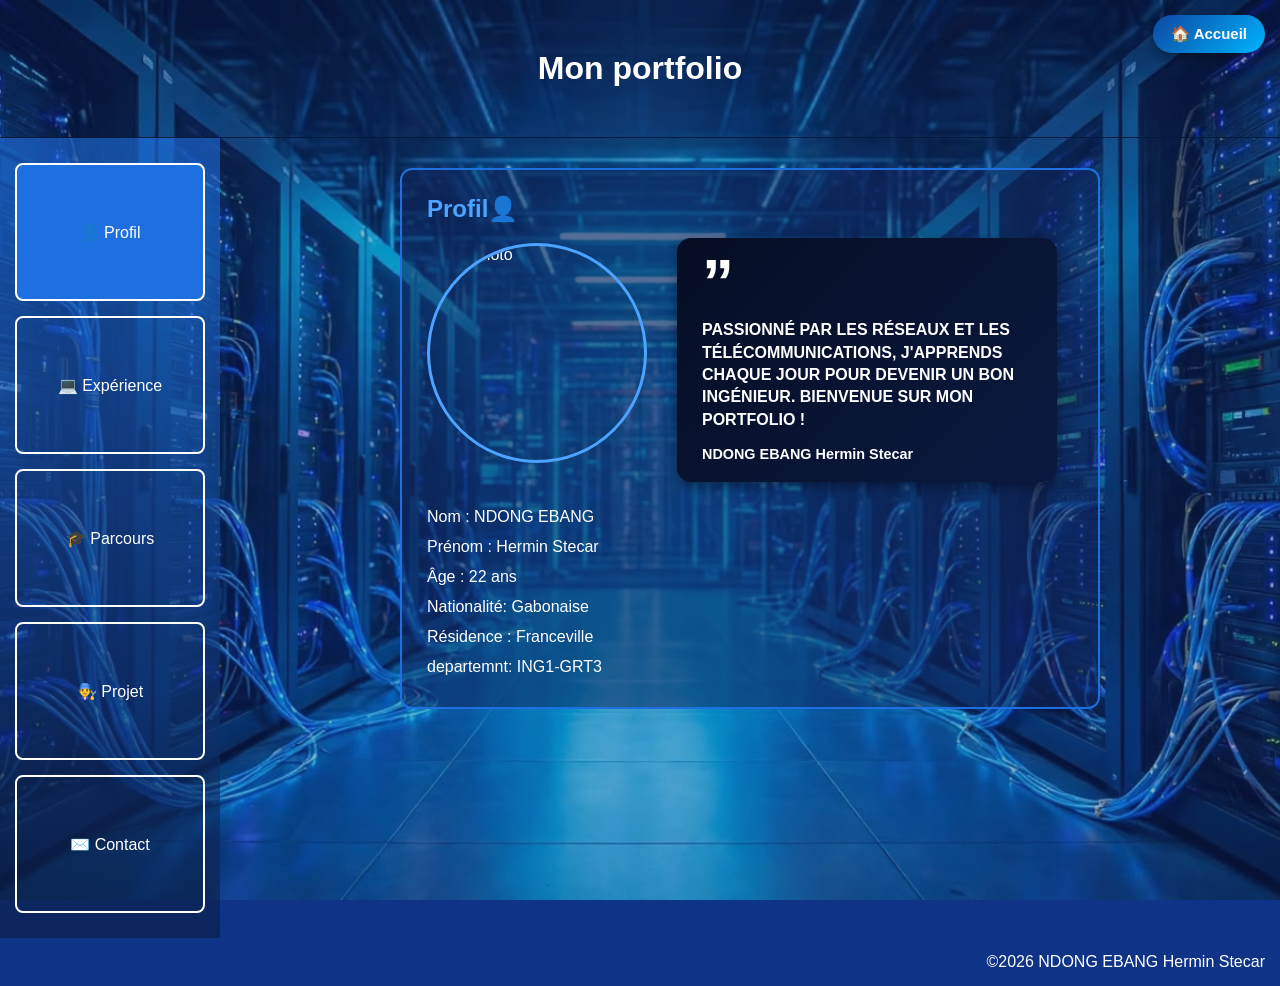
==== portfolio.html @ 3b3b4950 "Add files via upload" ====
<!DOCTYPE html>
<html lang="fr">
<head>
  <meta charset="UTF-8">
  <meta name="viewport" content="width=device-width, initial-scale=1">
  <title>Mon portfolio</title>
  <!-- On relie le fichier CSS -->
  <link rel="stylesheet" href="style.css">
  <!-- AJOUT : image d'arrière-plan du portfolio (fichier fond.jpg) -->
  <style>
    body {
      background-image: linear-gradient(rgba(15, 51, 134, 0.35), rgba(15, 51, 134, 0.35)), url("image2.jpeg");
      background-size: cover;
      background-position: center;
      background-attachment: fixed;
    }
    /* Transparence : plus la dernière valeur (0.5) est petite, plus c'est transparent */
    section { background-color: rgba(17, 37, 90, 0.5); }
    nav { background: linear-gradient(180deg, rgba(30, 111, 224, 0.6), rgba(10, 26, 63, 0.6)); }
    /* Les rectangles du menu se répartissent sur toute la hauteur du côté (ordinateur) */
    @media (min-width: 701px) {
      nav a {
        flex: 1;
        display: flex;
        align-items: center;
        justify-content: center;
      }
    }
  </style>
</head>
<body>

  <!-- Titre en haut -->
  <header>
    <h1>Mon portfolio</h1>
  </header>

  <div class="page">

    <!-- Menu vertical à gauche -->
    <nav>
      <a href="#profil">👤 Profil</a>
      <a href="#experience">💻 Expérience</a>
      <a href="#parcours">🎓 Parcours</a>
      <a href="#projet">👨‍🔧 Projet</a>
      <a href="#contact">✉️ Contact</a>
    </nav>

    <!-- Contenu : une seule section visible à la fois -->
    <main>

      <section id="profil">
        <h2>Profil👤</h2>

        <!-- Photo à gauche + bulle de message à droite -->
        <div class="profil-haut">
          <img class="photo" src="c:\Users\PC\Desktop\mon-portefodio\image1.jpeg" alt="Ma photo">
          <div class="citation">
            <span class="guillemet">”</span>
            <p class="texte-citation">
              Passionné par les réseaux et les télécommunications,
              j'apprends chaque jour pour devenir un bon ingénieur.
              Bienvenue sur mon portfolio !
            </p>
            <p class="auteur"> NDONG EBANG Hermin Stecar</p>
          </div>
        </div>

        <ul>
          <li>Nom : NDONG EBANG</li>
          <li>Prénom : Hermin Stecar</li>
          <li>Âge : 22 ans</li>
          <li>Nationalité: Gabonaise</li>
          <li>Résidence : Franceville</li>
          <li>departemnt: ING1-GRT3</li>
          
        </ul>
      </section>

      <section id="experience">
        <h2>Expérience💻</h2>
        <div class="blocs">

          <div class="bloc">
            <h3>Logiciels bureautiques👨‍💻</h3>
            <ol>
              <li>Word✔</li>
              <li>Excel✔</li>
              <li>PowerPoint✔</li>
              <li>publisher✔</li>
            </ol>
          </div>
          <div class="bloc">
            <h3>Langages de programmation👨‍💻</h3>
            <ol>
              <li>HTML✔</li>
              <li>CSS✔</li>
              <li>JavaScript✔</li>
              <li>language C++✔</li>
              <li>language C✔</li>
              <li>Php✔</li>
              <li>MYSQL✔</li>
            </ol>
          </div>

          <div class="bloc">
            <h3>logiciel👨‍💻</h3>
            <ol>
              <li>Proteus✔</li>
              <li>Matlab✔</li>
              <li>Inkscape✔</li>
              <li>cisco packet tracer✔</li>
            </ol>
          </div>

        </div>
      </section>

      <section id="parcours">
        <h2>Parcours🎓</h2>
        <ul>
          <li>🎓Certificat d'ETUDE Primaires (CEP)</li>
          <li>🎓Brevet d'Etude du Premier Cycle (BEPC)</li>
          <li>🎓Baccalauréat 2021-2022</li>
          <li>🎓Classe Prépa 1 2022-2023</li>
          <li>🎓Classe Prépa 2 2024-2025</li>
          <li>🎓Genie Reseaux et Telecommunication-3 2025-2026</li>
        </ul>
      </section>

      <section id="projet">
        <h2>Projet👨‍🔧</h2>
        <ul>
          <li>Réalisation d'un Logo✔</li>
          <li>Deploiement du wifi à la mairie de Franceville✔ </li>
          <li>Projet aventurier✔</li>
          <li>Réseau local✔</li>
        </ul>
      </section>

      <section id="contact">
        <h2>Contact✉️</h2>
        <ul>
          <li>📦Email : <a href="herminndongebang@email.com">herminndongebang@email.com</a></li>
          <li>Numero : +24174665629/+24160343910</li>
          <li>📦WhatsApp : <a href="https://wa.me/24174665629" target="_blank">074665629</a></li>
        </ul>
      </section>

    </main>
  </div>

  <!-- On relie le fichier JavaScript (à la fin du body) -->
  <script src="script.js"></script>
  <!-- AJOUT : bouton retour à l'accueil (seule ligne ajoutée) -->
  <script src="retour-accueil.js"></script>
  <footer >&copy;2026 NDONG EBANG Hermin Stecar</footer>

</body>
</html>
---- style.css ----
/* ===== Réglages de base ===== */
* {
  margin: 0;              /* enlève les marges par défaut */
  padding: 0;
  box-sizing: border-box; /* la largeur inclut le padding et la bordure */
}

body {
  font-family: Arial, sans-serif;
  background-color: #0f3386;  /* bleu foncé */
  color: white;
  min-height: 85vh;          /* au moins la hauteur de l'écran */
}

/* ===== Titre en haut ===== */
header {
  text-align: center;
  padding: 50px;
  border-bottom: 1px solid #01193a;
}

/* ===== Page = menu + contenu côte à côte ===== */
.page {
  display: flex;              /* met les enfants sur une ligne */
  min-height: calc(100vh - 100px);
}

/* ===== Menu à gauche (bleu dégradé) ===== */
nav {
  width: 220px;
  padding: 25px 15px;
  display: flex;
  flex-direction: column;     /* les boutons les uns sous les autres */
  gap: 15px;                  /* espace entre les boutons */
  background: linear-gradient(180deg, #1e6fe0, #0a1a3f);
}

nav a {
  display: block;
  padding: 18px;
  text-align: center;
  color: white;
  text-decoration: none;      /* enlève le soulignement */
  border: 2px solid white;
  border-radius: 8px;         /* coins arrondis */
}

nav a:hover {                 /* quand la souris passe dessus */
  background-color: rgba(255, 255, 255, 0.25);
}

nav a.active {                /* le bouton de la section affichée est en bleu */
  background-color: #1e6fe0;
}

/* ===== Contenu à droite ===== */
main {
  flex: 1;                    /* prend tout l'espace restant */
  padding: 30px;
}

section {
  display: none;              /* toutes les sections sont cachées au départ */
  max-width: 700px;
  margin: 0 auto;
  padding: 25px;
  border: 2px solid #1e6fe0;
  border-radius: 12px;
  background-color: #11255a;
}

/* La section qui a la classe "active" (ajoutée par le JavaScript) s'affiche */
section.active {
  display: block;
}

/* Toutes les sections sont centrées, sauf le profil */
section:not(#profil) {
  text-align: center;
}

h2 {
  color: #4da3ff;
  margin-bottom: 15px;
}

ul {
  list-style: none;
}

li {
  padding: 6px 0;
}

a {
  color: #4da3ff;
}

/* ===== Profil ===== */
.profil-haut {
  display: flex;              /* photo et bulle côte à côte */
  align-items: center;        /* centrés verticalement */
  gap: 30px;
  margin-bottom: 20px;
}

/* Carte de citation façon publication Facebook */
.citation {
  background: linear-gradient(135deg, #050d24, #0a1a3f);
  border-radius: 14px;
  padding: 20px 25px;
  max-width: 380px;
  box-shadow: 0 4px 12px rgba(0, 0, 0, 0.4);
}

.guillemet {                  /* gros guillemet en haut */
  display: block;
  font-size: 4rem;
  font-weight: bold;
  line-height: 0.8;
  color: white;
  margin-bottom: 10px;
}

.texte-citation {
  font-weight: bold;
  text-transform: uppercase;  /* tout en majuscules */
  font-size: 1rem;
  line-height: 1.4;
  color: white;
}

.auteur {                     /* la signature en rouge */
  margin-top: 15px;
  font-weight: bold;
  font-size: 0.90rem;
  text-transform: none;
  color: white;
}

.photo {
  width: 220px;
  height: 220px;
  border-radius: 100%;         /* photo ronde */
  object-fit: contain 90%;
  border: 3px solid #4da3ff;
  margin-bottom: 15px;
}



/* ===== Expérience en 2 colonnes ===== */
.blocs {
  display: flex;
  flex-wrap: wrap;            /* passe à la ligne si pas assez de place */
  justify-content: center;
  gap: 30px;
}

.bloc h3 {
  color: white;
  margin-bottom: 8px;
  padding-bottom: 6px;
  border-bottom: 2px solid #4da3ff;
}

/* ===== Petit écran (téléphone) : le menu passe en haut ===== */
@media (max-width: 700px) {
  .page {
    flex-direction: column;
  }
  nav {
    width: 100%;
    flex-direction: row;
    flex-wrap: wrap;
    justify-content: center;
  }
  nav a {
    padding: 10px 14px;
  }
  main {
    padding: 15px;
  }
  .blocs {
    flex-direction: column;
    gap: 15px;
  }
  .profil-haut {
    flex-direction: column;
    gap: 20px;
  }
  .photo {
    width: 160px;
    height: 160px;
  }
  background-color: lightblue;
}
footer{
  text-align: right;
  padding: 15px;
  color: white;
}
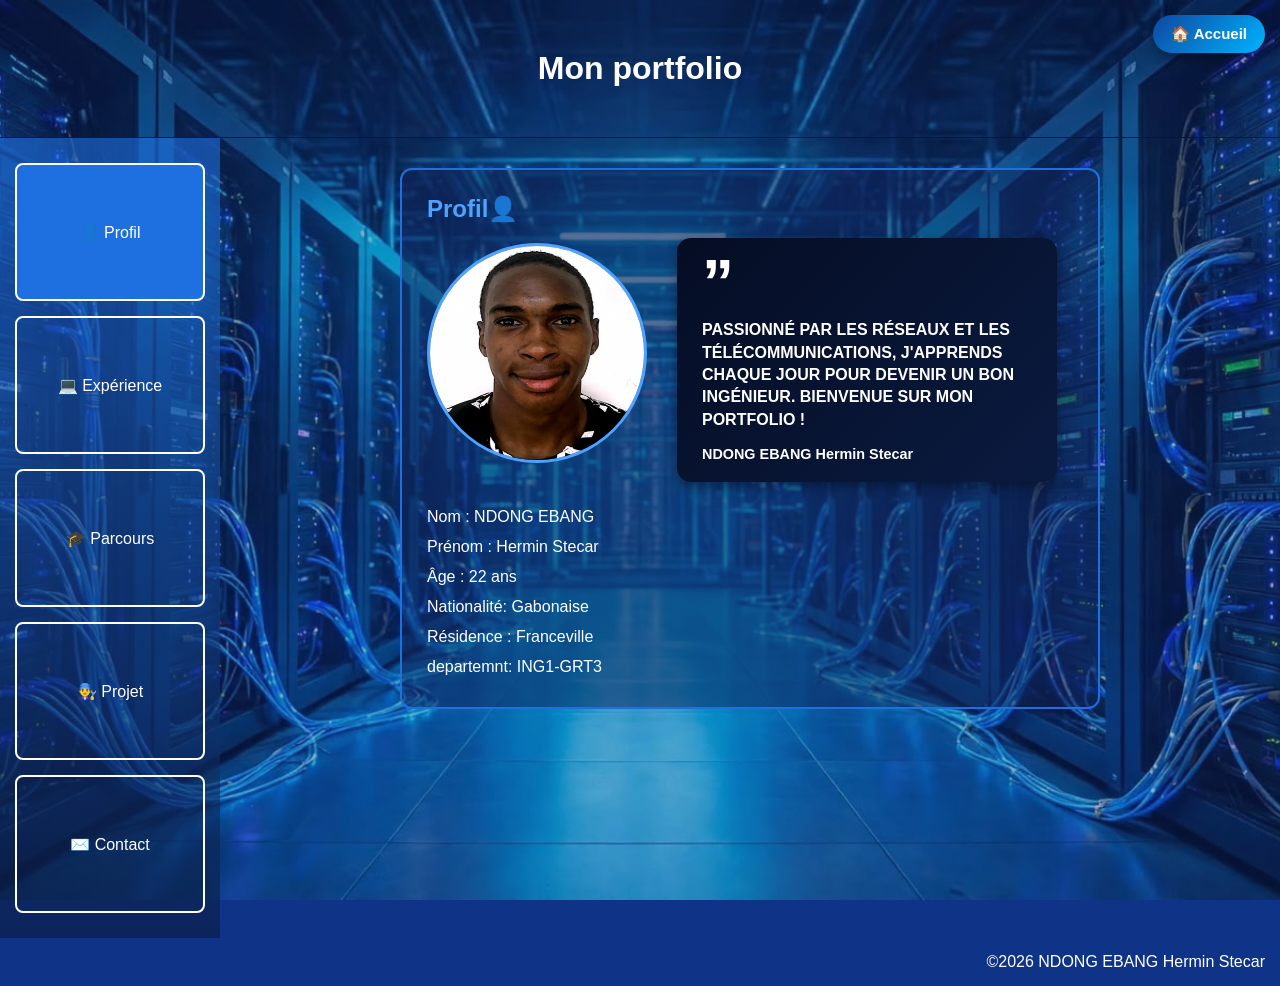
==== commit 7d84968e: "Change image source to relative path Updated image source path to a relative path." ====
--- a/portfolio.html
+++ b/portfolio.html
@@ -54,7 +54,7 @@
 
         <!-- Photo à gauche + bulle de message à droite -->
         <div class="profil-haut">
-          <img class="photo" src="c:\Users\PC\Desktop\mon-portefodio\image1.jpeg" alt="Ma photo">
+          <img class="photo" src="image1.jpeg" alt="Ma photo">
           <div class="citation">
             <span class="guillemet">”</span>
             <p class="texte-citation">
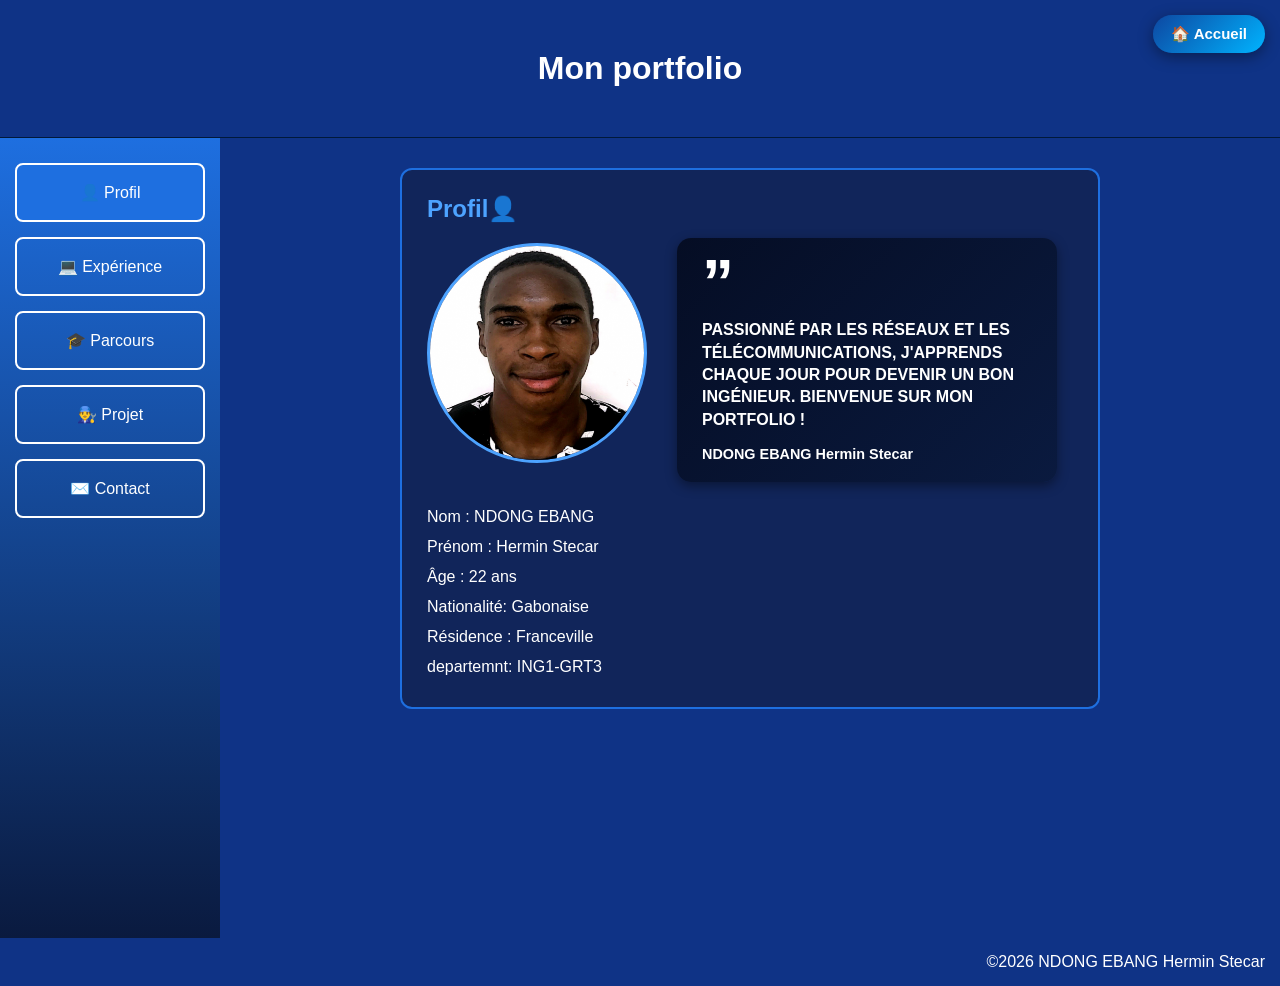
==== commit 39135906: "Remove background image and CSS styles from portfolio Removed background image and related styles fr" ====
--- a/portfolio.html
+++ b/portfolio.html
@@ -6,27 +6,6 @@
   <title>Mon portfolio</title>
   <!-- On relie le fichier CSS -->
   <link rel="stylesheet" href="style.css">
-  <!-- AJOUT : image d'arrière-plan du portfolio (fichier fond.jpg) -->
-  <style>
-    body {
-      background-image: linear-gradient(rgba(15, 51, 134, 0.35), rgba(15, 51, 134, 0.35)), url("image2.jpeg");
-      background-size: cover;
-      background-position: center;
-      background-attachment: fixed;
-    }
-    /* Transparence : plus la dernière valeur (0.5) est petite, plus c'est transparent */
-    section { background-color: rgba(17, 37, 90, 0.5); }
-    nav { background: linear-gradient(180deg, rgba(30, 111, 224, 0.6), rgba(10, 26, 63, 0.6)); }
-    /* Les rectangles du menu se répartissent sur toute la hauteur du côté (ordinateur) */
-    @media (min-width: 701px) {
-      nav a {
-        flex: 1;
-        display: flex;
-        align-items: center;
-        justify-content: center;
-      }
-    }
-  </style>
 </head>
 <body>
 
@@ -141,7 +120,7 @@
       <section id="contact">
         <h2>Contact✉️</h2>
         <ul>
-          <li>📦Email : <a href="herminndongebang@email.com">herminndongebang@email.com</a></li>
+          <li>📦Email : <a href="mailto:herminndongebang@email.com">herminndongebang@email.com</a></li>
           <li>Numero : +24174665629/+24160343910</li>
           <li>📦WhatsApp : <a href="https://wa.me/24174665629" target="_blank">074665629</a></li>
         </ul>
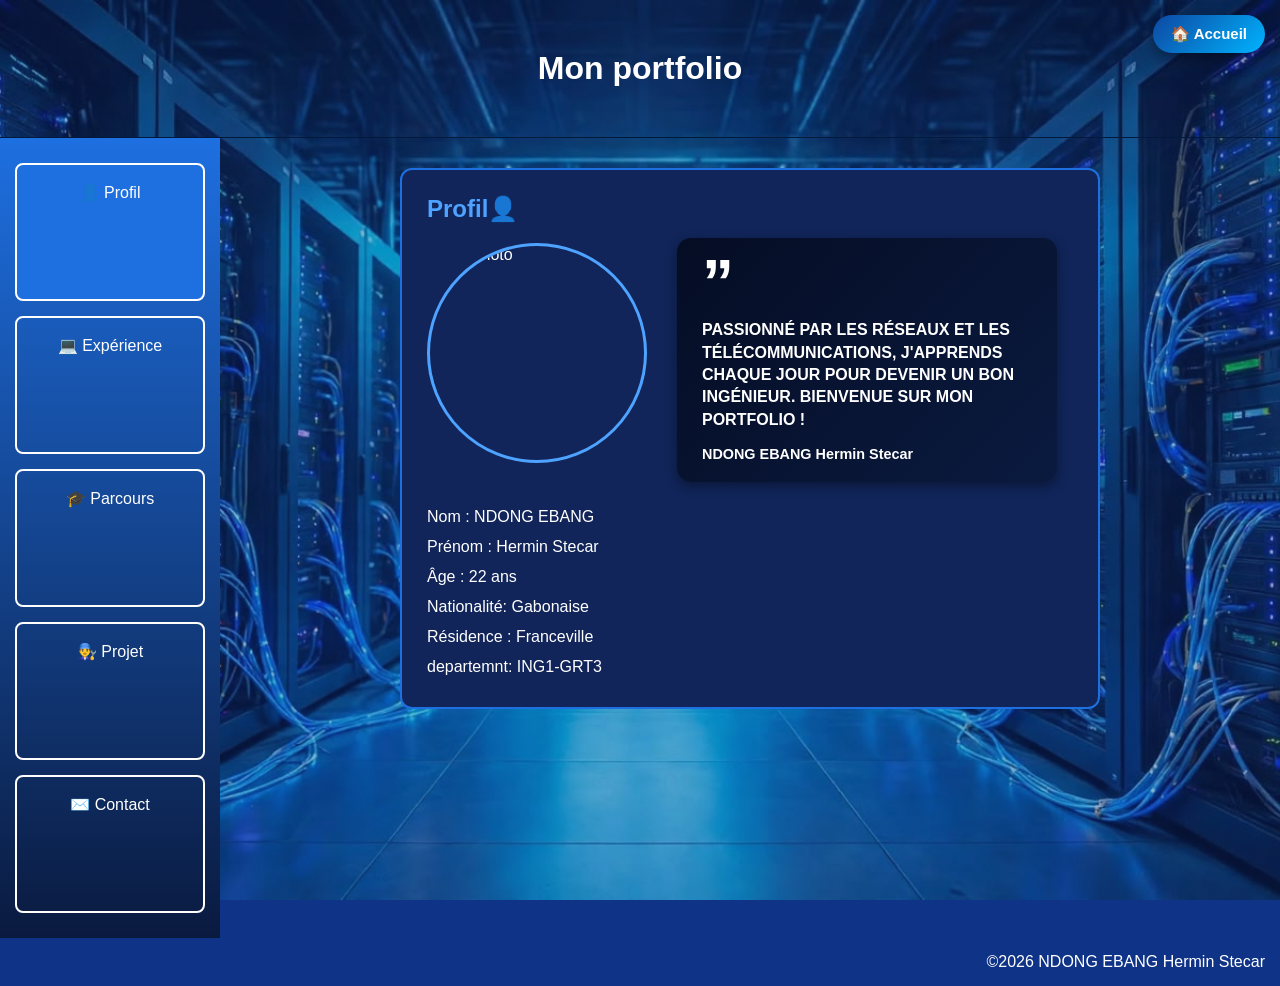
==== commit bb8a8281: "Add files via upload" ====
--- a/portfolio.html
+++ b/portfolio.html
@@ -33,7 +33,7 @@
 
         <!-- Photo à gauche + bulle de message à droite -->
         <div class="profil-haut">
-          <img class="photo" src="image1.jpeg" alt="Ma photo">
+          <img class="photo" src="c:\Users\PC\Desktop\mon-portefodio\image1.jpeg" alt="Ma photo">
           <div class="citation">
             <span class="guillemet">”</span>
             <p class="texte-citation">
--- a/style.css
+++ b/style.css
@@ -10,8 +10,23 @@
   background-color: #0f3386;  /* bleu foncé */
   color: white;
   min-height: 85vh;          /* au moins la hauteur de l'écran */
-}
-
+      background-image: linear-gradient(rgba(15, 51, 134, 0.35), rgba(15, 51, 134, 0.35)), url("image2.jpeg");
+      background-size: cover;
+      background-position: center;
+      background-attachment: fixed;
+    }
+    /* Transparence : plus la dernière valeur (0.5) est petite, plus c'est transparent */
+    section { background-color: rgba(17, 37, 90, 0.5); }
+    nav { background: linear-gradient(180deg, rgba(30, 111, 224, 0.6), rgba(10, 26, 63, 0.6)); }
+    /* Les rectangles du menu se répartissent sur toute la hauteur du côté (ordinateur) */
+    @media (min-width: 701px) {
+      nav a {
+        flex: 1;
+        display: flex;
+        align-items: center;
+        justify-content: center;
+      }
+    }
 /* ===== Titre en haut ===== */
 header {
   text-align: center;
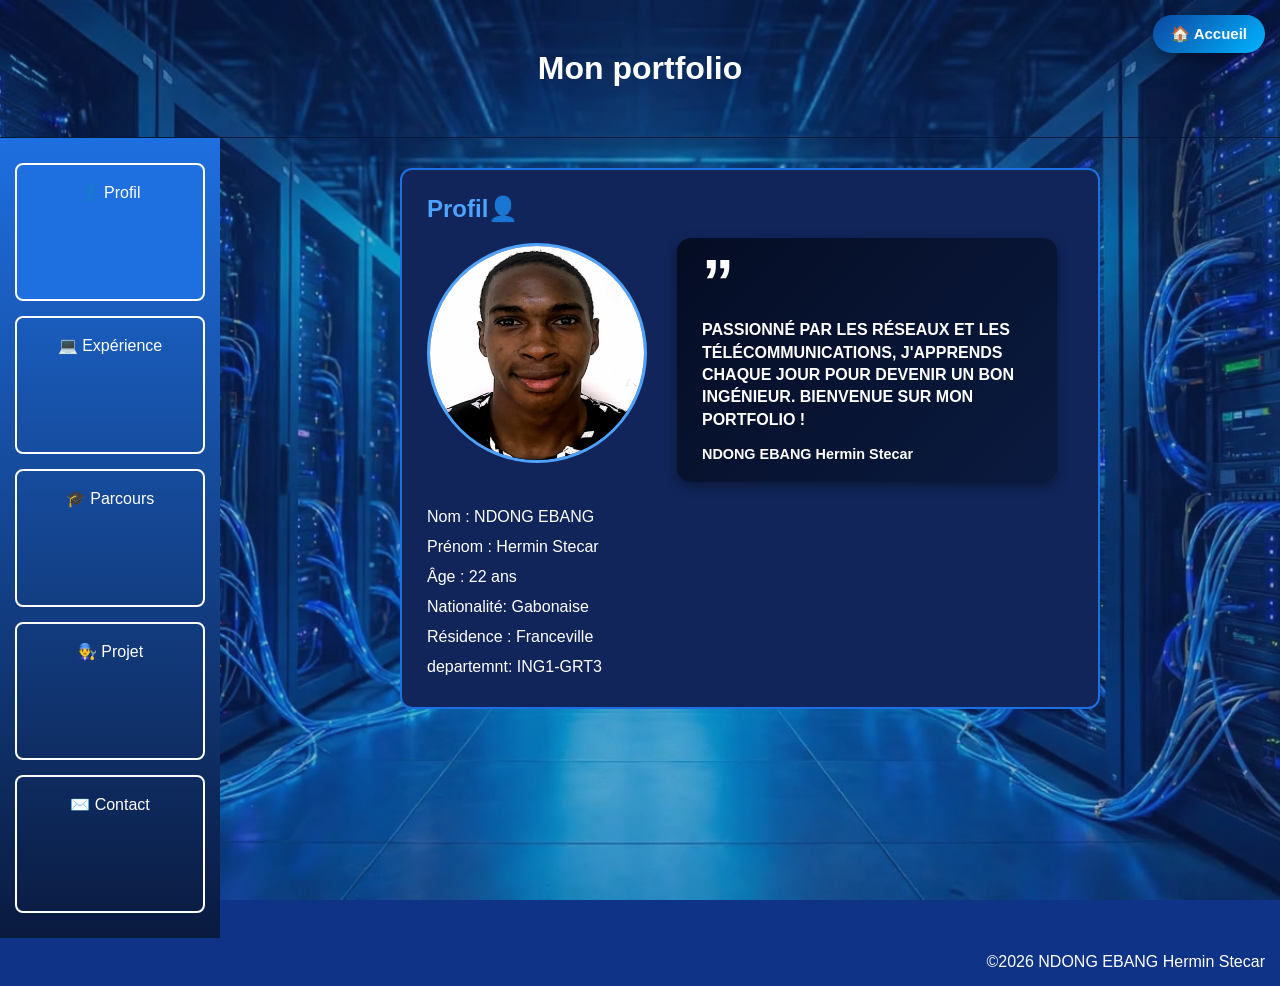
==== commit 60db9e38: "Change image source to relative path Updated image source path for profile photo." ====
--- a/portfolio.html
+++ b/portfolio.html
@@ -33,7 +33,7 @@
 
         <!-- Photo à gauche + bulle de message à droite -->
         <div class="profil-haut">
-          <img class="photo" src="c:\Users\PC\Desktop\mon-portefodio\image1.jpeg" alt="Ma photo">
+          <img class="photo" src="image1.jpeg" alt="Ma photo">
           <div class="citation">
             <span class="guillemet">”</span>
             <p class="texte-citation">
